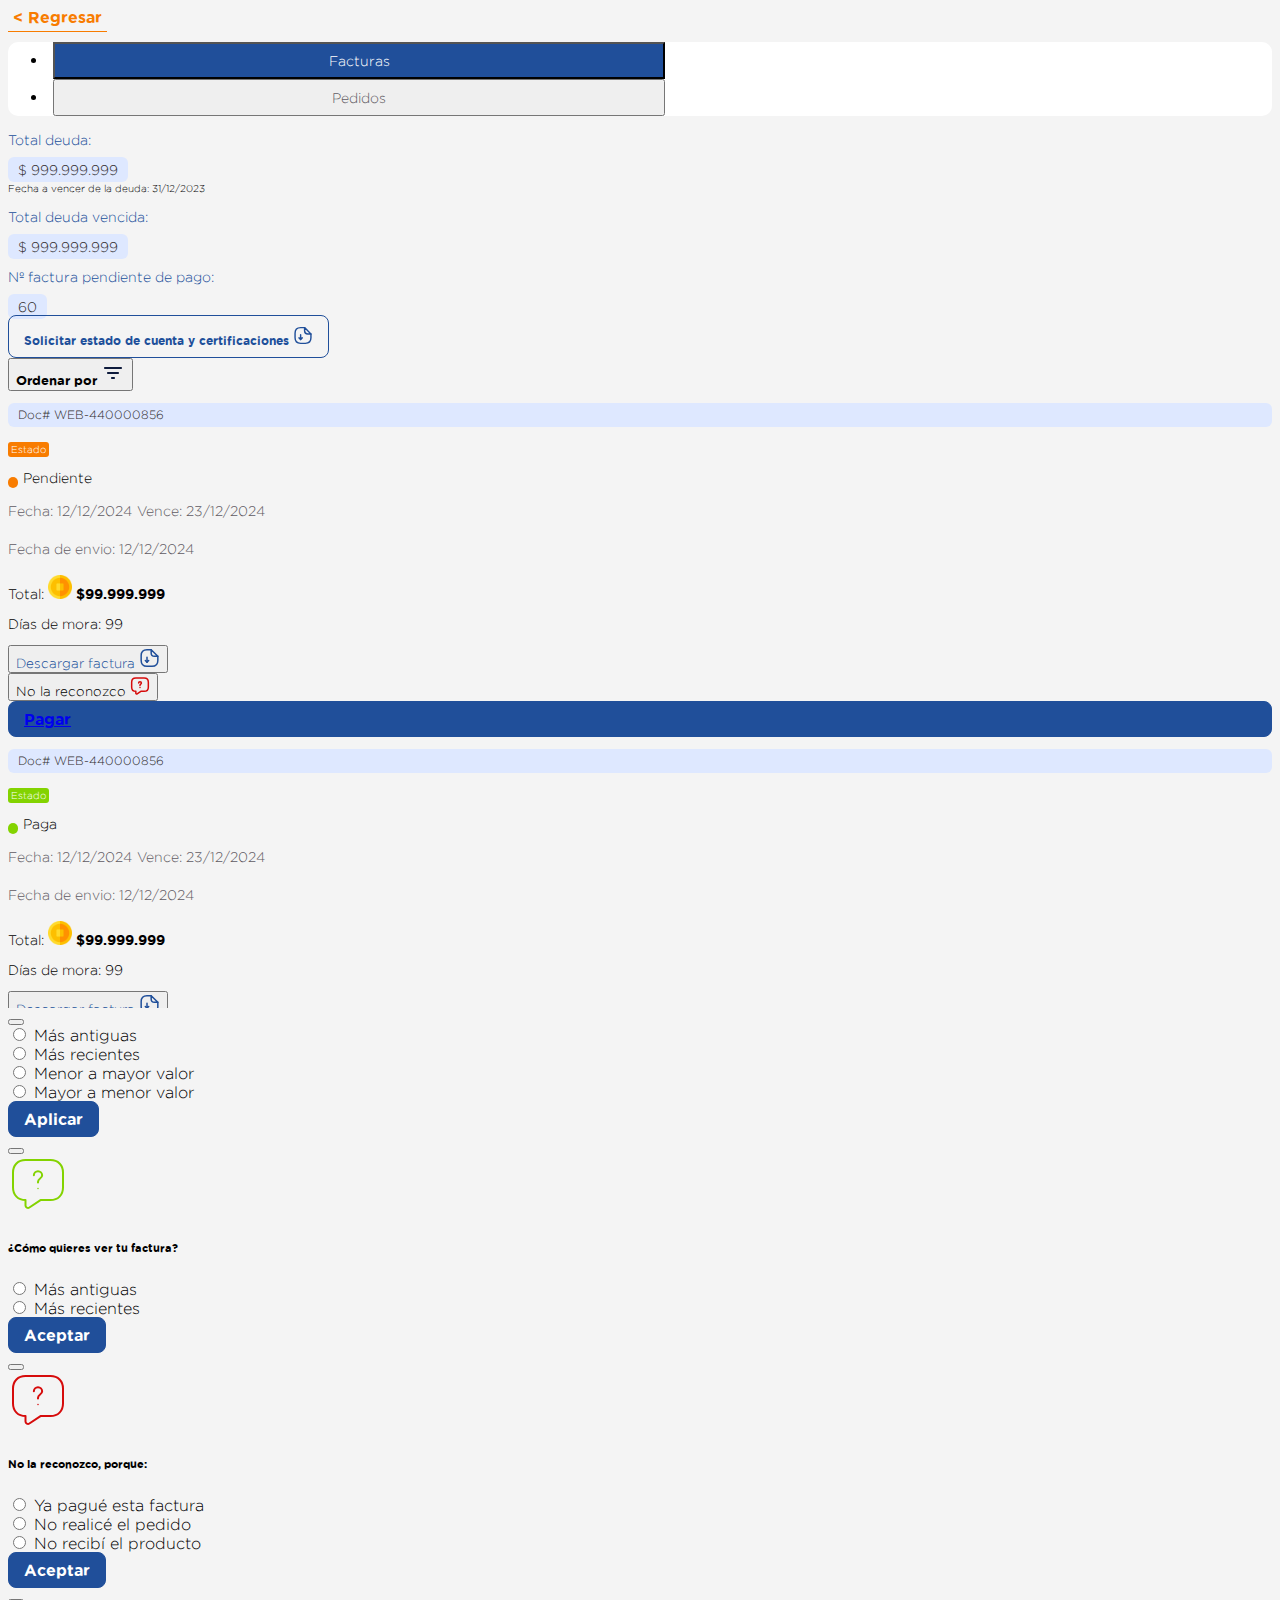
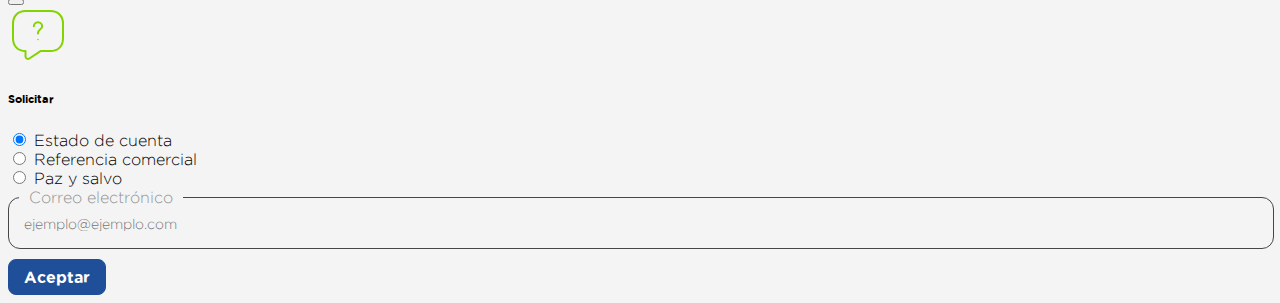
==== index.html @ 8cae9360 "Maquetacion modulo cartera" ====
<!doctype html>
<html lang="en">
  <head>
    <meta charset="utf-8">
    <meta name="viewport" content="width=device-width, initial-scale=1">
    <title>Modulo de Cartera</title>
    <link href="https://cdn.jsdelivr.net/npm/bootstrap@5.2.3/dist/css/bootstrap.min.css" rel="stylesheet" integrity="sha384-rbsA2VBKQhggwzxH7pPCaAqO46MgnOM80zW1RWuH61DGLwZJEdK2Kadq2F9CUG65" crossorigin="anonymous">
    <link rel="stylesheet" href="./css/styles.css">
  </head>
  <body>
    <main>
        <div class="container mt-5">
          <div class="mt-3 mb-5">
            <a class="btn-back" href=""> < Regresar</a>
          </div>
          <!-- Pestañas -->
          <div class="col-12 col-md-4 col-lg-3 mb-4 shadow bg-body rounded">
            <ul class="nav nav-pills mb-3" id="pills-tab" role="tablist">
              <li class="nav-item px-0" role="presentation">
                <button class="nav-link active" id="pills-home-tab" data-bs-toggle="pill" data-bs-target="#pills-facturas" type="button" role="tab" aria-controls="pills-home" aria-selected="true">
                  Facturas
                </button>
              </li>
              <li class="nav-item px-0" role="presentation">
                <button class="nav-link" id="pills-profile-tab" data-bs-toggle="pill" data-bs-target="#pills-pedidos" type="button" role="tab" aria-controls="pills-profile" aria-selected="false">
                  Pedidos
                </button>
              </li>
            </ul>   
          </div>
          <div class="row">
            <!-- Div de la izquierda -->
            <div class="col-12 col-md-4 col-lg-4 pt-3">
              <!-- Contenido del div de la izquierda -->
              <!-- Totales -->
              <div class="border bg-white rounded-3 border-total-box border-1 py-3 px-0">
                <div class="border-info border-start border-3">
                  <div class="row d-flex align-items-start mb-2 justify-content-start">
                    <div class="col-4">
                      <div class="ps-2">
                        <p class="mb-0 text-total">
                          Total deuda:                  
                        </p>                      
                      </div>
                    </div>
                    <div class="col-8">
                      <span class="bg-total-number">
                        $ 999.999.999
                      </span>  
                    </div>
                    <span class="text-date-expiration mt-2 ps-4 d-block">
                      Fecha a vencer de la deuda: 31/12/2023
                    </span>
                  </div>     
                </div>                
                <div class="row d-flex align-items-start mb-3 mt-3">
                  <div class="col-4">
                    <div class="border-info border-start border-3 ps-2">
                      <p class="mb-0 text-total">
                        Total deuda vencida:                  
                      </p>                    
                    </div>                    
                  </div>
                  <div class="col-8">
                    <span class="bg-total-number">
                      $ 999.999.999
                    </span>  
                  </div>
                </div>
                <div class="row d-flex align-items-center mb-3">
                  <div class="col-8">
                    <div class="border-info border-start border-3 ps-2">
                      <p class="mb-0 text-total">
                        Nº factura pendiente de pago:                     
                      </p>                    
                    </div> 
                  </div>
                  <div class="col-4 d-flex justify-content-end pe-4">
                    <span class="bg-total-number">
                      60
                    </span>  
                  </div>
                </div>
                <div class="mx-auto d-flex aling-items-center justify-content-center">
                  <button class="btn-light-blue" data-bs-toggle="modal" data-bs-target="#estado-cuenta">
                    Solicitar estado de cuenta y certificaciones
                    <img src="./assets/document-download.svg" alt="download">
                  </button>
                </div>
              </div>
            </div>
            <!-- Div de la derecha -->
            <div class="col-12 col-md-8 col-lg-8 full-height mb-5">
              <!-- Contenido del div de la derecha con scroll vertical -->
              <div class="tab-content mt-2" id="pills-tabContent">
                <!-- Contenido Facturas  -->
                <div class="tab-pane fade show active" id="pills-facturas" role="tabpanel" aria-labelledby="pills-home-tab" tabindex="0">
                  <!-- Card de Facturas -->
                  <div class="d-flex justify-content-end mb-3">
                    <button class="text-title bg-none px-0 border border-0 bg-transparent" data-bs-toggle="modal" data-bs-target="#filtro">
                      Ordenar por
                      <img src="./assets/icon-filter.svg" alt="">
                    </button>
                  </div>
                  <div class="row">
                    <div class="col-12 col-md-12 col-lg-12 col-xl-6 pb-5">
                      <div class="border rounded p-3 shadow-sm bg-white">
                        <div class="header">
                          <div class="row d-flex justify-content-center align-items-center">
                            <div class="col-6">
                              <p class="tag-serie text-break text-center mb-0">
                                Doc# WEB-440000856
                              </p>
                            </div>
                            <div class="col-6 d-flex justify-content-end align-items-center">
                              <span class="state-bill orange me-2">
                                Estado
                              </span>
                              <p class="fs-7 text-state-bill-orange mb-0 d-flex align-items-center">
                                Pendiente
                              </p>
                            </div>
                          </div>
                        </div>
                        <div class="content mt-2">
                          <div>
                            <span class="text-dates">Fecha: 12/12/2024</span>
                            <span class="text-dates">Vence: 23/12/2024</span>
                          </div>
                          <p class="text-dates">Fecha de envio: 12/12/2024</p>
                          <div class="row d-flex justify-content-center">
                            <div class="col-6">
                              <p class="fs-7 total-money d-flex justify-content-start align-items-center">
                                Total: 
                                <span class="bg-dark ms-1 p-1 rounded text-white text-title">
                                  <img class="img-fluid" src="./assets/coin.svg" alt="coin">
                                  $99.999.999
                                </span>
                              </p>
                            </div>
                            <div class="col-6">
                              <p class="fs-7 total-money d-flex justify-content-start align-items-center">
                                Días de mora:
                                <span class="bg-secondary bg-opacity-50 p-1 rounded ms-1">
                                  99
                                </span>
                              </p>
                            </div>
                          </div>
                        </div>
                        <div class="footer">
                          <div class="row d-flex justify-content-end">
                            <div class="col-6">
                              <button class="text-indigo fw-bolder bg-none px-0 border border-0 bg-transparent" data-bs-toggle="modal" data-bs-target="#download-bill">
                                Descargar factura
                                <img src="./assets/document-download.svg" alt="download">
                              </button>
                            </div>
                            <div class="col-6">
                              <button class="text-danger fw-bolder bg-none px-0 border border-0 bg-transparent" data-bs-toggle="modal" data-bs-target="#no-recognize">
                                No la reconozco
                                <img src="./assets/icon-question.svg" alt="download">
                              </button>
                            </div>
                          </div>
                          <div class="w-100 btn-blue mt-3 d-flex justify-content-center">
                            <a class="text-white text-decoration-none text-title mx-auto w-100 text-center" href="./payments.html">
                              Pagar
                            </a>
                          </div>
                        </div>
                      </div>  
                    </div>
                    <div class="col-12 col-md-12 col-lg-12 col-xl-6 pb-5">
                      <div class="border rounded p-3 shadow-sm bg-white">
                        <div class="header">
                          <div class="row d-flex justify-content-center align-items-center">
                            <div class="col-6">
                              <p class="tag-serie text-break text-center mb-0">
                                Doc# WEB-440000856
                              </p>
                            </div>
                            <div class="col-6 d-flex justify-content-end align-items-center">
                              <span class="state-bill green me-2">
                                Estado
                              </span>
                              <p class="fs-7 text-state-bill-green mb-0 d-flex align-items-center">
                                Paga
                              </p>
                            </div>
                          </div>
                        </div>
                        <div class="content mt-2">
                          <div>
                            <span class="text-dates">Fecha: 12/12/2024</span>
                            <span class="text-dates">Vence: 23/12/2024</span>
                          </div>
                          <p class="text-dates">Fecha de envio: 12/12/2024</p>
                          <div class="row d-flex justify-content-center">
                            <div class="col-6">
                              <p class="fs-7 total-money d-flex justify-content-start align-items-center">
                                Total: 
                                <span class="bg-dark ms-1 p-1 rounded text-white text-title">
                                  <img class="img-fluid" src="./assets/coin.svg" alt="coin">
                                  $99.999.999
                                </span>
                              </p>
                            </div>
                            <div class="col-6">
                              <p class="fs-7 total-money d-flex justify-content-start align-items-center">
                                Días de mora:
                                <span class="bg-secondary bg-opacity-50 p-1 rounded ms-1">
                                  99
                                </span>
                              </p>
                            </div>
                          </div>
                        </div>
                        <div class="footer">
                          <div class="row d-flex justify-content-end">
                            <div class="col-6">
                              <button class="text-indigo fw-bolder bg-none px-0 border border-0 bg-transparent" data-bs-toggle="modal" data-bs-target="#download-bill">
                                Descargar factura
                                <img src="./assets/document-download.svg" alt="download">
                              </button>
                            </div>
                            <div class="col-6">
                              <button class="text-danger fw-bolder bg-none px-0 border border-0 bg-transparent" data-bs-toggle="modal" data-bs-target="#no-recognize">
                                No la reconozco
                                <img src="./assets/icon-question.svg" alt="download">
                              </button>
                            </div>
                          </div>
                          <div class="w-100 btn-blue mt-3 d-flex justify-content-center">
                            <a class="text-white text-decoration-none text-title mx-auto w-100 text-center" href="./payments.html">
                              Pagar
                            </a>
                          </div>
                        </div>
                      </div>  
                    </div>
                  </div>
                  <!-- Boton cargar mas -->
                  <div class="d-flex justify-content-center">
                    <button class="btn-load-more border-bottom border-3">
                      Cargar más +
                    </button>
                  </div>
                </div>
                <!-- Contenido Pedidos -->
                <div class="tab-pane fade" id="pills-pedidos" role="tabpanel" aria-labelledby="pills-profile-tab" tabindex="0">
                  <!-- Cards Pedidos -->
                  <div class="d-flex justify-content-end mb-3">
                    <button class="text-title bg-none px-0 border border-0 bg-transparent"  data-bs-toggle="modal" data-bs-target="#filtro">
                      Ordenar por
                      <img src="./assets/icon-filter.svg" alt="">
                    </button>
                  </div>
                  <div class="row">
                    <div class="col-12 col-md-12 col-lg-12 col-xl-6 pb-5">
                      <div class="border rounded bg-white p-3 shadow-sm">
                        <div class="header">
                          <div class="row d-flex justify-content-start align-items-center">
                            <div class="col-12 col-md-6">
                              <p class="tag-serie text-break text-center mb-0">
                                Doc# WEB-440000856
                              </p>
                            </div>
                          </div>
                        </div>
                        <div class="content mt-2">
                          <p class="text-dates">
                            Fecha de envio: 12/12/2024
                          </p>
                          <div class="row d-flex justify-content-start">
                            <div class="col-12 col-md-6">
                              <p class="fs-7 d-flex justify-content-start align-items-center">
                                Total: 
                                <span class="bg-dark ms-1 p-1 rounded text-white text-title">
                                  <img class="img-fluid" src="./assets/coin.svg" alt="coin">
                                  $99.999.999
                                </span>
                              </p>
                            </div>
                          </div>
                        </div>
                        <div class="footer">
                          <div class="row d-flex justify-content-end">
                            <div class="col-6">
                              <button class="text-indigo fw-bolder bg-none px-0 border border-0 bg-transparent" data-bs-toggle="modal" data-bs-target="#download-bill">
                                Descargar factura
                                <img src="./assets/document-download.svg" alt="download">
                              </button>
                            </div>
                            <div class="col-6">
                              <button class="text-danger fw-bolder bg-none px-0 border border-0 bg-transparent" data-bs-toggle="modal" data-bs-target="#no-recognize">
                                No la reconozco
                                <img src="./assets/icon-question.svg" alt="download">
                              </button>
                            </div>
                          </div>
                        </div>
                      </div>  
                    </div>
                    <div class="col-12 col-md-12 col-lg-12 col-xl-6 pb-5">
                      <div class="border rounded bg-white p-3 shadow-sm">
                        <div class="header">
                          <div class="row d-flex justify-content-start align-items-center">
                            <div class="col-12 col-md-6">
                              <p class="tag-serie text-break text-center mb-0">
                                Doc# WEB-440000856
                              </p>
                            </div>
                          </div>
                        </div>
                        <div class="content mt-2">
                          <p class="text-dates">
                            Fecha de envio: 12/12/2024
                          </p>
                          <div class="row d-flex justify-content-start">
                            <div class="col-12 col-md-6">
                              <p class="fs-7 d-flex justify-content-start align-items-center">
                                Total: 
                                <span class="bg-dark ms-1 p-1 rounded text-white text-title">
                                  <img class="img-fluid" src="./assets/coin.svg" alt="coin">
                                  $99.999.999
                                </span>
                              </p>
                            </div>
                          </div>
                        </div>
                        <div class="footer">
                          <div class="row d-flex justify-content-end">
                            <div class="col-6">
                              <button class="text-indigo fw-bolder bg-none px-0 border border-0 bg-transparent" data-bs-toggle="modal" data-bs-target="#download-bill">
                                Descargar factura
                                <img src="./assets/document-download.svg" alt="download">
                              </button>
                            </div>
                            <div class="col-6">
                              <button class="text-danger fw-bolder bg-none px-0 border border-0 bg-transparent" data-bs-toggle="modal" data-bs-target="#no-recognize">
                                No la reconozco
                                <img src="./assets/icon-question.svg" alt="download">
                              </button>
                            </div>
                          </div>
                        </div>
                      </div>  
                    </div>
                  </div>
                  <!-- Boton cargar mas -->
                  <div class="d-flex justify-content-center">
                    <button class="btn-load-more border-bottom border-3">
                      Cargar más +
                    </button>
                  </div>
                </div>
              </div>
            </div>
          </div>
        </div>
        <!-- Mensajes Emergentes -->
        <!-- Mensaje de Ordenar Lista -->
        <div class="modal fade" id="filtro" tabindex="-1" aria-labelledby="ModalLabel" aria-hidden="true">
          <div class="modal-dialog modal-sm">
            <div class="modal-content">
              <div class="modal-header  border-0">
                <button type="button" class="btn-close fs-8" data-bs-dismiss="modal" aria-label="Close"></button>
              </div>
              <div class="modal-body py-0">
                <div class="form-check">
                  <input class="form-check-input" type="radio" name="Radios" id="Radios1" value="option1" checked>
                  <label class="form-check-label" for="Radios1">
                    Más antiguas
                  </label>
                </div>
                <div class="form-check">
                  <input class="form-check-input" type="radio" name="Radios" id="Radios2" value="option2">
                  <label class="form-check-label" for="Radios2">
                    Más recientes
                  </label>
                </div>  
                <div class="form-check">
                  <input class="form-check-input" type="radio" name="Radios" id="Radios3" value="option3">
                  <label class="form-check-label" for="Radios3">
                    Menor a mayor valor
                  </label>
                </div>                        
                <div class="form-check">
                  <input class="form-check-input" type="radio" name="Radios" id="Radios4" value="option4">
                  <label class="form-check-label" for="Radios4">
                    Mayor a menor valor
                  </label>
                </div>  
              </div>
              <div class="modal-footer  border-0">
                <button type="button" class="btn-blue w-100">Aplicar</button>
              </div>
            </div>
          </div>
        </div>
        <!-- Mensaje Descargar Factura -->
        <div class="modal fade" id="download-bill" tabindex="-1" aria-labelledby="ModalLabel" aria-hidden="true">
          <div class="modal-dialog modal-sm">
            <div class="modal-content">
              <div class="modal-header  border-0">
                <button type="button" class="btn-close fs-8" data-bs-dismiss="modal" aria-label="Close"></button>
              </div>
              <div class="modal-body py-0">
                <div class="d-flex justify-content-center mb-3">
                  <img class="img-fluid" src="./assets/message-question.svg" alt="question">
                </div>
                <h6 class="text-title text-center mb-3">
                  ¿Cómo quieres ver tu factura?
                </h6>
                <div class="form-check">
                  <input class="form-check-input" type="radio" name="Radios" id="pdf" value="option1" checked>
                  <label class="form-check-label" for="pdf">
                    Más antiguas
                  </label>
                </div>
                <div class="form-check">
                  <input class="form-check-input" type="radio" name="Radios" id="correo" value="option2">
                  <label class="form-check-label" for="correo">
                    Más recientes
                  </label>
                </div>  
              </div>
              <div class="modal-footer  border-0">
                <button type="button" class="btn-blue w-100">Aceptar</button>
              </div>
            </div>
          </div>
        </div>
        <!-- Mensaje No Reconozco  -->
        <div class="modal fade" id="no-recognize" tabindex="-1" aria-labelledby="ModalLabel" aria-hidden="true">
          <div class="modal-dialog modal-sm">
            <div class="modal-content">
              <div class="modal-header  border-0">
                <button type="button" class="btn-close fs-8" data-bs-dismiss="modal" aria-label="Close"></button>
              </div>
              <div class="modal-body py-0">
                <div class="d-flex justify-content-center mb-3">
                  <img class="img-fluid" src="./assets/message-question-red.svg" alt="question">
                </div>
                <h6 class="text-title text-center mb-3">
                  No la reconozco, porque:
                </h6>
                <div class="form-check">
                  <input class="form-check-input" type="radio" name="Radios" id="radios1-no-recognize" value="option1" checked>
                  <label class="form-check-label" for="radios1-no-recognize">
                    Ya pagué esta factura
                  </label>
                </div>
                <div class="form-check">
                  <input class="form-check-input" type="radio" name="Radios" id="radios2-no-recognize" value="option2">
                  <label class="form-check-label" for="radios2-no-recognize">
                    No realicé el pedido
                  </label>
                </div>  
                <div class="form-check">
                  <input class="form-check-input" type="radio" name="Radios" id="radios3-no-recognize" value="option3">
                  <label class="form-check-label" for="radios3-no-recognize">
                    No recibí el producto
                  </label>
                </div>     
              </div>
              <div class="modal-footer  border-0">
                <button type="button" class="btn-blue w-100">Aceptar</button>
              </div>
            </div>
          </div>
        </div>
        <!-- Mensaje Solicitar Estado de Cuenta -->
        <div class="modal fade" id="estado-cuenta" tabindex="-1" aria-labelledby="ModalLabel" aria-hidden="true">
          <div class="modal-dialog modal-sm">
            <div class="modal-content">
              <div class="modal-header  border-0">
                <button type="button" class="btn-close fs-8" data-bs-dismiss="modal" aria-label="Close"></button>
              </div>
              <div class="modal-body py-0">
                <div class="d-flex justify-content-center mb-3">
                  <img class="img-fluid" src="./assets/message-question.svg" alt="question">
                </div>
                <h6 class="text-title text-center mb-3">
                  Solicitar
                </h6>
                <div class="form-check">
                  <input class="form-check-input" type="radio" name="Radios" id="estado-de-cuenta" value="option1" checked>
                  <label class="form-check-label" for="estado-de-cuenta">
                    Estado de cuenta
                  </label>
                </div>
                <div class="form-check">
                  <input class="form-check-input" type="radio" name="Radios" id="referencia-comercial" value="option2">
                  <label class="form-check-label" for="referencia-comercial">
                    Referencia comercial
                  </label>
                </div>  
                <div class="form-check">
                  <input class="form-check-input" type="radio" name="Radios" id="paz-salvo" value="option3">
                  <label class="form-check-label" for="paz-salvo">
                    Paz y salvo
                  </label>
                </div>     
                <div class="box-form my-4">
                  <label class="label-form bg-white">
                    Correo electrónico
                  </label>
                  <div class="input-form my-3 w-100">
                    <input 
                    type="email"
                    placeholder="ejemplo@ejemplo.com">
                  </div>
                </div>	
              </div>
              <div class="modal-footer  border-0">
                <button type="button" class="btn-blue w-100">Aceptar</button>
              </div>
            </div>
          </div>
        </div>
    </main>
    <script src="https://cdn.jsdelivr.net/npm/bootstrap@5.2.3/dist/js/bootstrap.bundle.min.js" integrity="sha384-kenU1KFdBIe4zVF0s0G1M5b4hcpxyD9F7jL+jjXkk+Q2h455rYXK/7HAuoJl+0I4" crossorigin="anonymous"></script>
  </body>
</html>
---- css/styles.css ----
/* Estilos Generales */

@font-face {
  font-family: "gothamlight";
  src: url("../fonts/gothamlight.woff") format("truetype");
}

@font-face {
  font-family: "gothambold";
  src: url("../fonts/gothambold-webfont.woff2") format("truetype");
}

* {
  font-family: "gothamlight";
}

body {
  background-color: #f4f4f4;
}

.btn-back {
  border-bottom: 1.5px solid #f87c00;
  color: #f87c00;
  padding: 5px;
  font-family: "gothambold";
  text-decoration: none;
  transition: all 0.6s;
}

.btn-back:hover {
  color: #ffad5b;
  border-bottom: 1.5px solid #ffad5b;
}

.btn-load-more{
    border-color: #f87c00 !important;
    border: none;
    color: #f87c00;
    padding: 5px;
    font-family: "gothambold";
    background: none;
}

.fs-7{
    font-size: 14px !important;
}

.fs-8{
    font-size: 12px !important;
}

.fs-9{
    font-size: 10px !important;
}

.full-height {
    height: calc(100vh - 250px);
    overflow-y: auto;
}

.text-indigo{
    color: #204f9a;
}

.text-title{
    font-family: 'gothambold';
}

.text-normal{
    font-family: 'gothamlight';
}

/* Estilos Tabs - Pestañas - Pedidos */

.nav-pills .nav-link.active  {
  background-color: #204f9a !important ;
}

.nav-pills {
  background: white;
  border-radius: 10px;
}

.nav-pills .nav-item {
  width: 50%;
  font-family: 'gothambold' !important;
}
.nav-pills .nav-item .nav-link.active {
  font-size: 14px;
  line-height: 13px;
  background: #204f9a;
  color: white;
  width: 100%;
  padding: 10px 15px;
}

.nav-pills .nav-item .nav-link {
  font-size: 14px;
  line-height: 13px;
  color: #605b63;
  width: 100%;
  padding: 10px 15px;
}

/* Estilos Caja Totales */

.border-total-box {
  border-color: #204f9a !important;
}

.text-total {
  font-size: 14px;
  color: #204f9a;
  font-weight: 400;
}

.text-date-expiration {
  font-size: 10px;
  font-weight: 400;
  line-height: 10px;
}

.bg-total-number {
  border-radius: 6px;
  background: #dee8ff;
  font-size: 14px;
  color: #312d2d;
  line-height: 14px;
  padding: 5px 10px;
}

.btn-light-blue {
  border-radius: 8px;
  border: 1.5px solid #204f9a;
  color: #204f9a;
  font-size: 12px;
  font-family: "gothambold";
  background: none;
  padding: 10px 15px;
}

.btn-light-blue img {
  max-width: 20px;
}

.btn-cancel {
  background: none;
  border: none;
  border-bottom: 2px solid  #605B63;
  color: #605B63;
  font-family: 'gothambold';
}

/* Estilos Card Facturas - Pedidos */

.tag-serie{
    border-radius: 6px;
    background: #dee8ff;
    font-size: 12px;
    color: #312d2d;
    line-height: 14px;
    padding: 5px 10px;
}

.text-dates{
    color: #605B63;
    font-size: 14px;
    font-weight: 400;
    line-height: 24px; 
}

.state-bill{
    font-size: 10px;
    padding: 2px 3px;
    text-align: center;
    border-radius: 3px;
}

.state-bill.orange{
    background-color: #F87C00;
    color:white;
}

.state-bill.green{
    background-color: #83D300;
    color:white;
}

.text-state-bill-orange::before{
    content: "";
    background: #F87C00;
    border-radius: 100px;
    padding: 5px 5px;
    font-size: 1px;
    margin-right: 5px;
}

.text-state-bill-green::before{
    content: "";
    background: #83D300;
    border-radius: 100px;
    padding: 5px 5px;
    font-size: 1px;
    margin-right: 5px;
}

.btn-blue {
    border-radius: 8px;
    border: 1.5px solid #204f9a;
    color: white;
    font-size: 16px;
    font-family: "gothambold";
    background: #204f9a;
    padding: 8px 15px;
    transition: all 0.6s;
  }

.btn-blue:hover{
    background: #F87C00;
    border: 1.5px solid #F87C00;
}


/* Estilos Tabs - Pestañas - Pagos */

.option-pay {
  background: none;
  border-radius: 10px;
}

.option-pay .nav-link.active  {
  border: 2px solid #204f9a !important ;
}

.nav-pills .nav-item {
  width: 50%;
  font-family: 'gothambold' !important;
  padding: 0px 5px;
}
.option-pay  .nav-item .nav-link.active {
  font-size: 14px;
  line-height: 13px;
  border: 1px solid #204f9a !important ;
  background-color: white !important;
  color: white;
  width: 100%;
  padding: 10px 15px;
}

.option-pay .nav-item .nav-link {
  font-size: 14px;
  line-height: 13px;
  width: 100%;
  padding: 10px 15px;
  background-color: white;
  color: black !important;
}

/* Estilos Tabs - Pestañas - Formulario de pago */

.option-form-pay {
  background: none;
  border-radius: 20px !important; 
}

.option-form-pay .nav-link.active  {
  border: 2px solid #204f9a !important ;
}

.option-form-pay  .nav-item .nav-link.active {
  font-size: 14px;
  line-height: 13px;
  border: 2.5px solid #204f9a !important ;
  background-color: white !important;
  color: #204f9a !important;
  width: 100%;
  padding: 10px 15px;
  opacity: 1 !important;
}

.option-form-pay .nav-item .nav-link {
  font-size: 14px;
  line-height: 13px;
  width: 100%;
  padding: 10px 15px;
  background-color: white;
  color: #D7D7D7 !important;
  border: 2.5px solid #D7D7D7 !important ;
  display: flex;
  flex-direction: column;  
}

.option-form-pay .nav-item .nav-link.active img{
  opacity: 1;
  max-width: 25px;
}

.option-form-pay .nav-item .nav-link img{
  opacity: 0.2;
  max-width: 25px;
}

/* Estilos Formularios */

.box-form{
  display: flex;
  justify-content: flex-start;
  align-items: center;
  width: 100%;
  height: 50px;
  border: 1px solid #464646;
  border-radius: 12px;
  position: relative;
  margin: 10px 0;
}

.box-form .label-form{
  position: absolute;
  margin-top: -50px;
  padding: 0 10px;
  background: #f4f4f4;
  margin-left: 10px;
  color: #949494; 
}

.box-form .input-form{
  display: flex;
  justify-content: center;
  align-items: center;
  width: 460px;
  height: 50px;
  border-radius: 12px;
}

.box-form .input-form input{
  background: transparent;
  color: black;
  width: 100%;
  border: none;
  padding-left: 15px;
  font-size: 18px;
}

.box-form .input-form select{
  background: transparent;
  color: #949494; 
  width: 100%;
  border: none;
  padding-left: 15px;
  font-size: 14px;
}

.box-form .input-form input:focus{
  outline: none;
}

.box-form .input-form input::placeholder{
  font-size: 14px;
}

/* Estilos Mensajes Emergentes */

.form-check-input:checked[type="radio"] {
  background-color: black;
  border-color: black;
}


/* Estilos Mobile */

@media (max-width: 767px) {
  .flex-column {
    flex-direction: column !important;
  }
  .full-height {
    height: 100%;
    overflow-y: hidden;
  }
  .box-form .label-form{
    font-size: 12px;
  }

  .box-form .input-form input::placeholder{
    font-size: 12px;
  }
}


@media (max-width: 420px) {
    .total-money {
      display: flex;
      flex-direction: column;
    }
    .total-money span{
        width: 100%;
        display: flex;
        text-align: center;
        flex-direction: row;
        justify-content: center;
    }
    .total-money span img{
        max-width: 20px;
        margin-right: 5px;
    }
  }
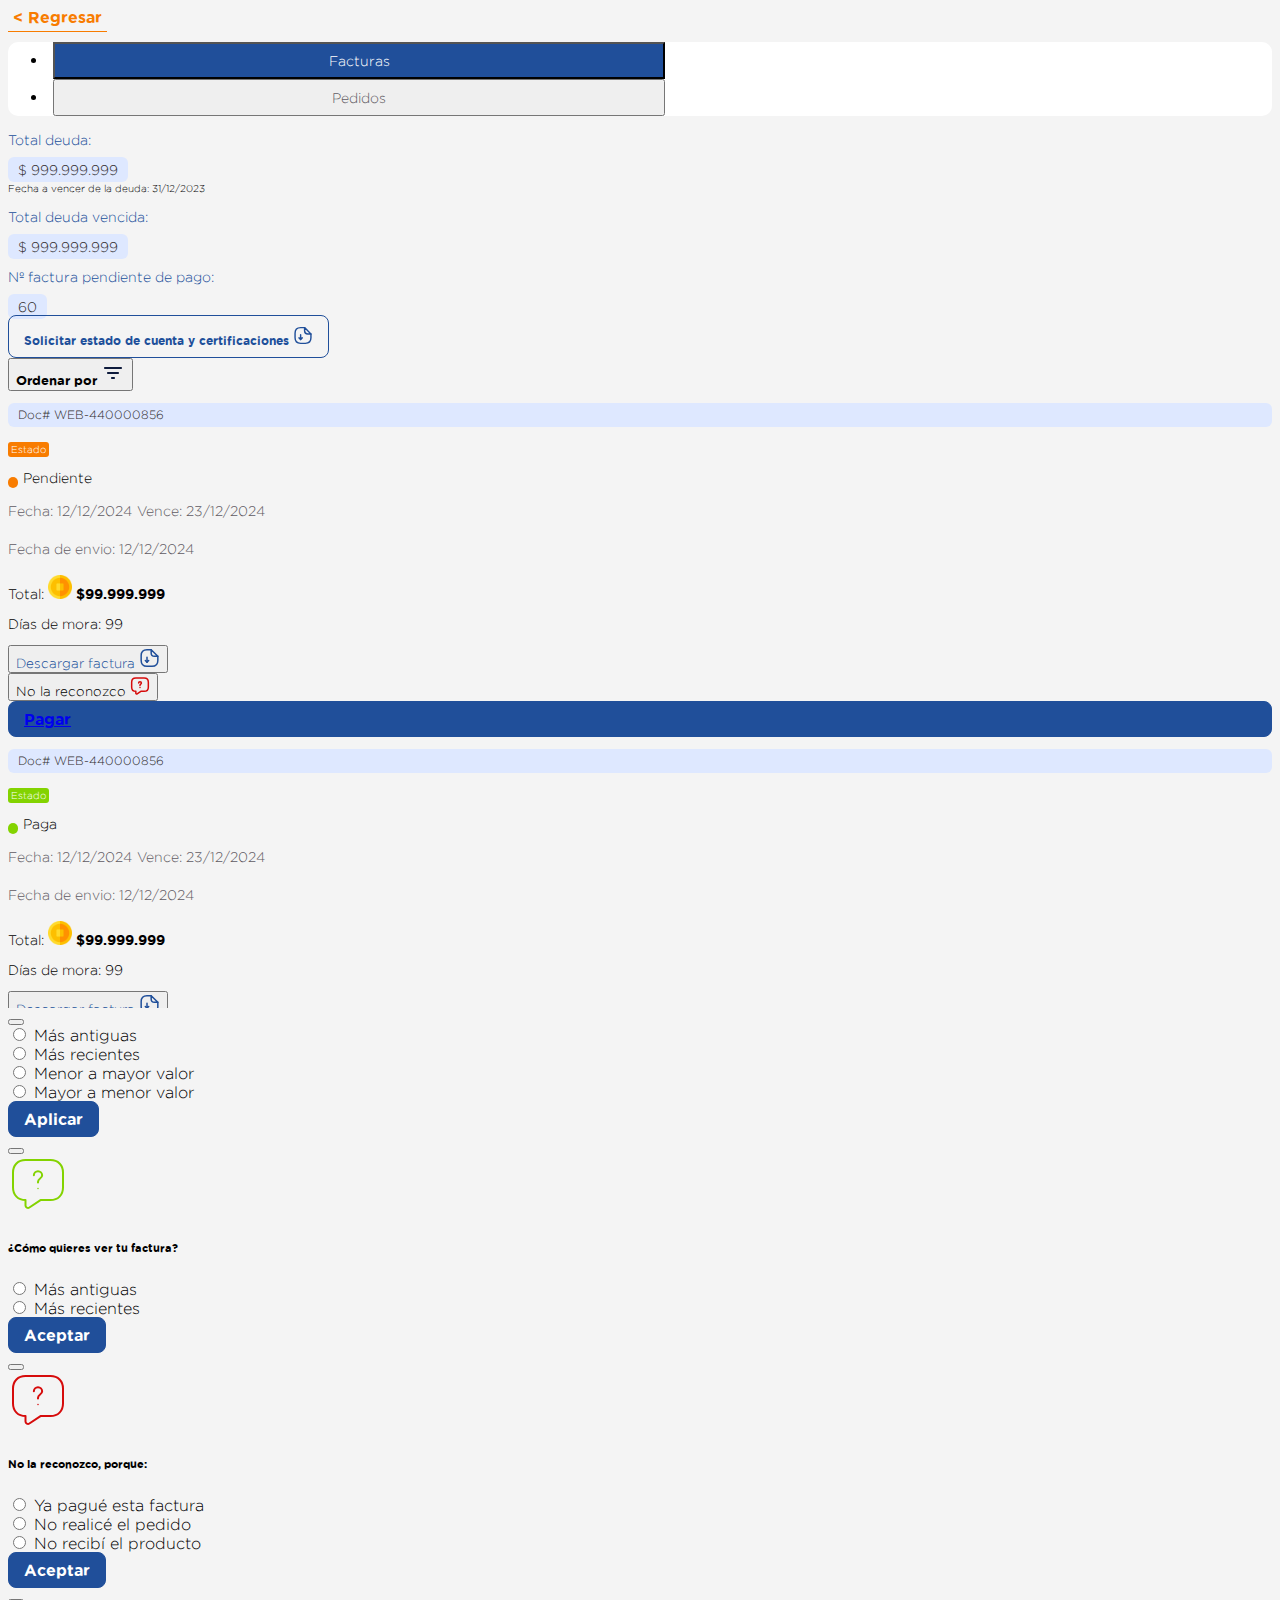
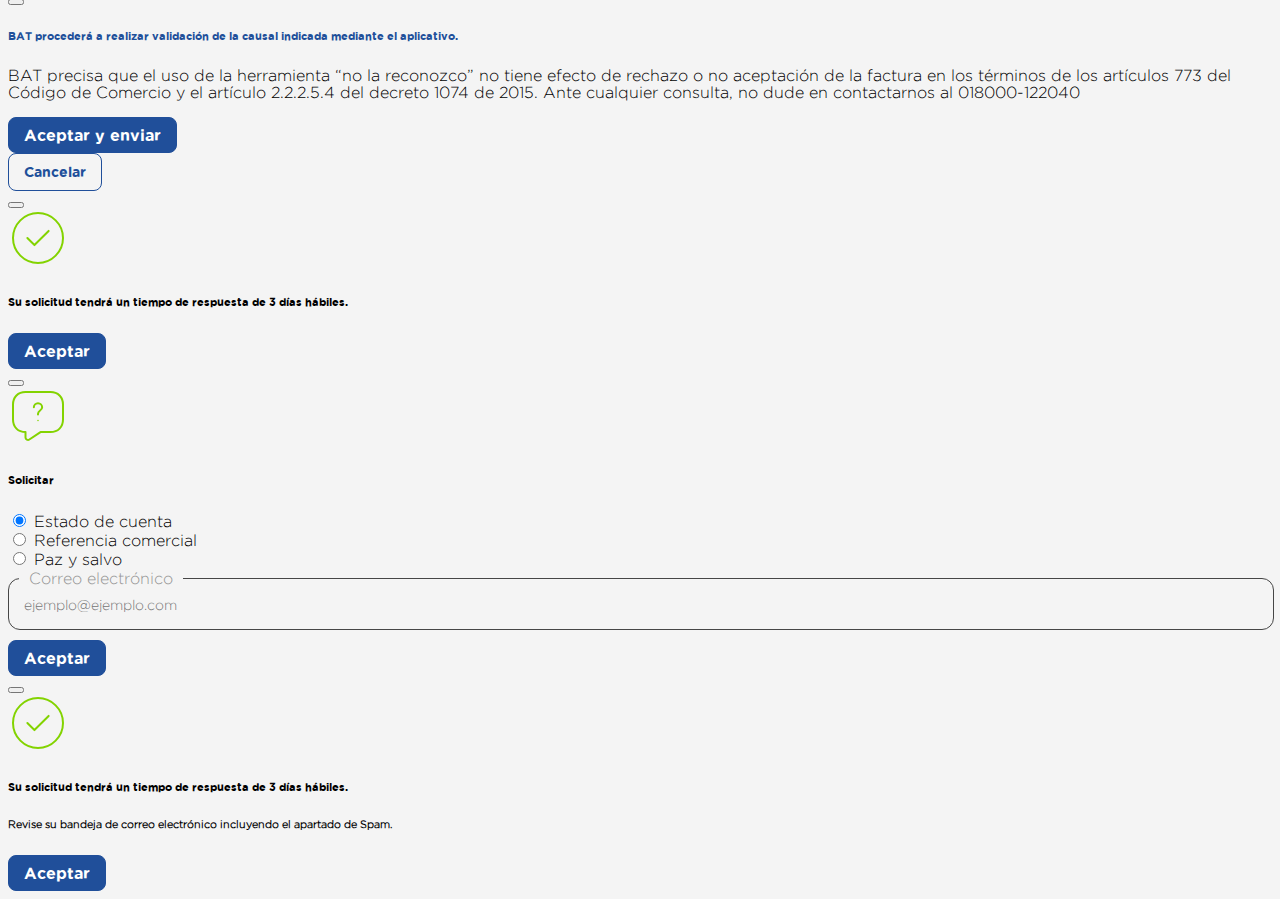
==== commit 3fd2ecdc: "Vista para pagos" ====
--- a/index.html
+++ b/index.html
@@ -129,7 +129,7 @@
                           </div>
                           <p class="text-dates">Fecha de envio: 12/12/2024</p>
                           <div class="row d-flex justify-content-center">
-                            <div class="col-6">
+                            <div class="col-7">
                               <p class="fs-7 total-money d-flex justify-content-start align-items-center">
                                 Total: 
                                 <span class="bg-dark ms-1 p-1 rounded text-white text-title">
@@ -138,7 +138,7 @@
                                 </span>
                               </p>
                             </div>
-                            <div class="col-6">
+                            <div class="col-5">
                               <p class="fs-7 total-money d-flex justify-content-start align-items-center">
                                 Días de mora:
                                 <span class="bg-secondary bg-opacity-50 p-1 rounded ms-1">
@@ -197,7 +197,7 @@
                           </div>
                           <p class="text-dates">Fecha de envio: 12/12/2024</p>
                           <div class="row d-flex justify-content-center">
-                            <div class="col-6">
+                            <div class="col-7">
                               <p class="fs-7 total-money d-flex justify-content-start align-items-center">
                                 Total: 
                                 <span class="bg-dark ms-1 p-1 rounded text-white text-title">
@@ -206,7 +206,7 @@
                                 </span>
                               </p>
                             </div>
-                            <div class="col-6">
+                            <div class="col-5">
                               <p class="fs-7 total-money d-flex justify-content-start align-items-center">
                                 Días de mora:
                                 <span class="bg-secondary bg-opacity-50 p-1 rounded ms-1">
@@ -273,7 +273,7 @@
                             Fecha de envio: 12/12/2024
                           </p>
                           <div class="row d-flex justify-content-start">
-                            <div class="col-12 col-md-6">
+                            <div class="col-12 col-md-7">
                               <p class="fs-7 d-flex justify-content-start align-items-center">
                                 Total: 
                                 <span class="bg-dark ms-1 p-1 rounded text-white text-title">
@@ -318,7 +318,7 @@
                             Fecha de envio: 12/12/2024
                           </p>
                           <div class="row d-flex justify-content-start">
-                            <div class="col-12 col-md-6">
+                            <div class="col-12 col-md-7">
                               <p class="fs-7 d-flex justify-content-start align-items-center">
                                 Total: 
                                 <span class="bg-dark ms-1 p-1 rounded text-white text-title">
@@ -466,7 +466,56 @@
                 </div>     
               </div>
               <div class="modal-footer  border-0">
-                <button type="button" class="btn-blue w-100">Aceptar</button>
+                <button type="button" class="btn-blue w-100" data-bs-toggle="modal" data-bs-target="#msj-legal">Aceptar</button>
+              </div>
+            </div>
+          </div>
+        </div>
+        <!-- Segundo Modal No lo Reconozco -->
+        <div class="modal fade" id="msj-legal" tabindex="-1" aria-labelledby="ModalLabel" aria-hidden="true">
+          <div class="modal-dialog">
+            <div class="modal-content">
+              <div class="modal-header  border-0">
+                <button type="button" class="btn-close fs-8" data-bs-dismiss="modal" aria-label="Close"></button>
+              </div>
+              <div class="modal-body py-0">
+                <h6 class="text-title text-indigo mb-3">
+                  BAT procederá a realizar validación de la causal indicada mediante el aplicativo.
+                </h6>
+                <p class="text-break">
+                  BAT precisa que el uso de la herramienta “no la reconozco” no tiene efecto de rechazo o no aceptación de la factura en los términos de los artículos 773 del Código de Comercio y el artículo 2.2.2.5.4 del decreto 1074 de 2015. Ante cualquier consulta, no dude en contactarnos al 018000-122040
+                </p>    
+              </div>
+              <div class="modal-footer border-0 d-flex justify-content-center">
+                <div class="row d-flex justify-content-center w-100">
+                  <div class="col-6 px-1">
+                    <button type="button" class="btn-blue w-100 " data-bs-toggle="modal" data-bs-target="#aceptar-no-lo-reconozco">Aceptar y enviar</button>
+                  </div>
+                  <div class="col-6 px-1">
+                    <button type="button" class="btn-light-blue w-100 fs-7" data-bs-dismiss="modal" aria-label="Close">Cancelar</button>
+                  </div>
+                </div>
+              </div>
+            </div>
+          </div>
+        </div>
+        <!-- Tercer Modal No lo Reconozco -->
+        <div class="modal fade" id="aceptar-no-lo-reconozco" tabindex="-1" aria-labelledby="ModalLabel" aria-hidden="true">
+          <div class="modal-dialog modal-sm">
+            <div class="modal-content">
+              <div class="modal-header  border-0">
+                <button type="button" class="btn-close fs-8" data-bs-dismiss="modal" aria-label="Close"></button>
+              </div>
+              <div class="modal-body py-0">
+                <div class="d-flex justify-content-center mb-3">
+                  <img class="img-fluid" src="./assets/tick-circle.svg" alt="question">
+                </div>
+                <h6 class="text-title text-center mb-3">
+                  Su solicitud tendrá un tiempo de respuesta de 3 días hábiles.
+                </h6>
+              </div>
+              <div class="modal-footer  border-0">
+                <button type="button" class="btn-blue w-100" data-bs-dismiss="modal" aria-label="Close">Aceptar</button>
               </div>
             </div>
           </div>
@@ -515,7 +564,31 @@
                 </div>	
               </div>
               <div class="modal-footer  border-0">
-                <button type="button" class="btn-blue w-100">Aceptar</button>
+                <button type="button" class="btn-blue w-100" data-bs-toggle="modal" data-bs-target="#aceptar-estado-cuenta">Aceptar</button>
+              </div>
+            </div>
+          </div>
+        </div>
+        <!-- Segundo Modal Estado de Cuenta -->
+        <div class="modal fade" id="aceptar-estado-cuenta" tabindex="-1" aria-labelledby="ModalLabel" aria-hidden="true">
+          <div class="modal-dialog modal-sm">
+            <div class="modal-content">
+              <div class="modal-header  border-0">
+                <button type="button" class="btn-close fs-8" data-bs-dismiss="modal" aria-label="Close"></button>
+              </div>
+              <div class="modal-body py-0">
+                <div class="d-flex justify-content-center mb-3">
+                  <img class="img-fluid" src="./assets/tick-circle.svg" alt="question">
+                </div>
+                <h6 class="text-title text-center mb-3">
+                  Su solicitud tendrá un tiempo de respuesta de 3 días hábiles.
+                </h6>
+                <h6 class="text-center mb-3">
+                  Revise su bandeja de correo electrónico incluyendo el apartado de Spam.
+                </h6>
+              </div>
+              <div class="modal-footer  border-0">
+                <button type="button" class="btn-blue w-100" data-bs-dismiss="modal" aria-label="Close">Aceptar</button>
               </div>
             </div>
           </div>
--- a/css/styles.css
+++ b/css/styles.css
@@ -68,6 +68,10 @@
 
 .text-normal{
     font-family: 'gothamlight';
+}
+
+.bg-indigo{
+  background-color: #204f9a;
 }
 
 /* Estilos Tabs - Pestañas - Pedidos */
